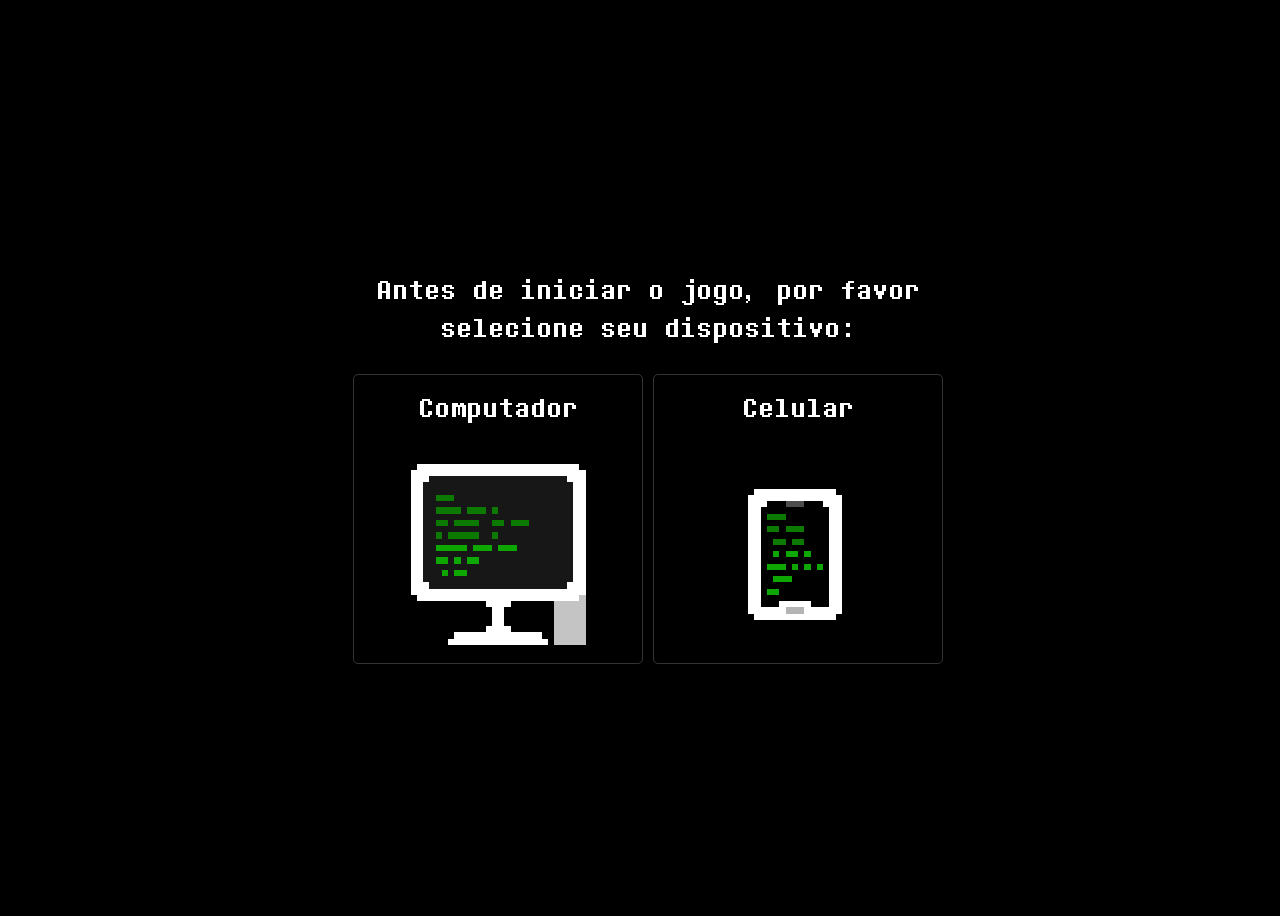
==== index.html @ c68a274b "Add files via upload" ====
<!DOCTYPE html>
<html lang="pt-BR">
<head>
    <meta charset="UTF-8">
    <meta name="viewport" content="width=device-width, initial-scale=1.0">
    <title>Abertura Revolta Quimica</title>
    <style>
        @font-face {
            font-family: "undertale";
            src: url('./Fonte/determination-mono-web-font/DeterminationMonoWebRegular-Z5oq.ttf');
        }
        * {
            font-family: undertale;
            color: white;
            box-sizing: border-box;
            user-select: none;
        }
        body {
            background-color: black;
            height: 100vh;
            width: 100vw;

            display: flex;
            align-items: center;
            justify-content: center;

            overflow: hidden;
            flex-direction: column;
            cursor: url('./Sprites/cursor.png') 0 0, auto;

            image-rendering: pixelated;
        }
        main {
            /*border: 2px solid rgba(255, 255, 255, 0.2);*/
            
            width: 600px;
            height: 300px;

            display: flex;
           
        }
        .texto {
            margin: 0px;
            font-size: 2rem;
            text-align: center;
            margin: 5px;
        }
        .secao {
            width: 300px;
            margin: 5px;
            border: 1px solid rgba(255, 255, 255, 0.2);
            border-radius: 5px;
            cursor: url('./Sprites/cursor2.png') 0 0, auto;
            display: flex;
            justify-content: center;
            align-items: center;
            flex-wrap: wrap;
            transition: 0.5s;
        }
        .secao:hover {
            border: 1px solid rgba(255, 255, 255, 0.8);
            transition: 0.5s;
        }
        #logotipo {
            opacity: 0.3;
        }

        .textos {
            margin: 20px;
        }
    </style>
</head>
<body>
    <div class="textos">
        <p class="texto"> Antes de iniciar o jogo, por favor </p>
        <p class="texto">selecione seu dispositivo: </p>
    </div>
    
    <main>
        
        <section class="Computador secao" onclick="irJogo1()">
            <p class="texto">Computador</p>
            <img src="./Sprites/pc.png" alt="computador" width="200px" height="200px">
        </section>
        <section class="Celular secao" onclick="irJogo2()">
            <p class="texto">Celular</p>
            <img src="./Sprites/celular.png" alt="computador" width="200px" height="200px">
        </section>
    </main>
    <!--<p class="texto" id="logotipo">@ImPollic </p>-->
</body>
<script>
    function irJogo1 () {
        localStorage.setItem('dispositivo', 'computador');
        window.location.assign('./jogo.html');
    }
    function irJogo2 () {
        localStorage.setItem('dispositivo', 'celular');
        window.location.assign('./jogo.html');
    }
</script>
</html>
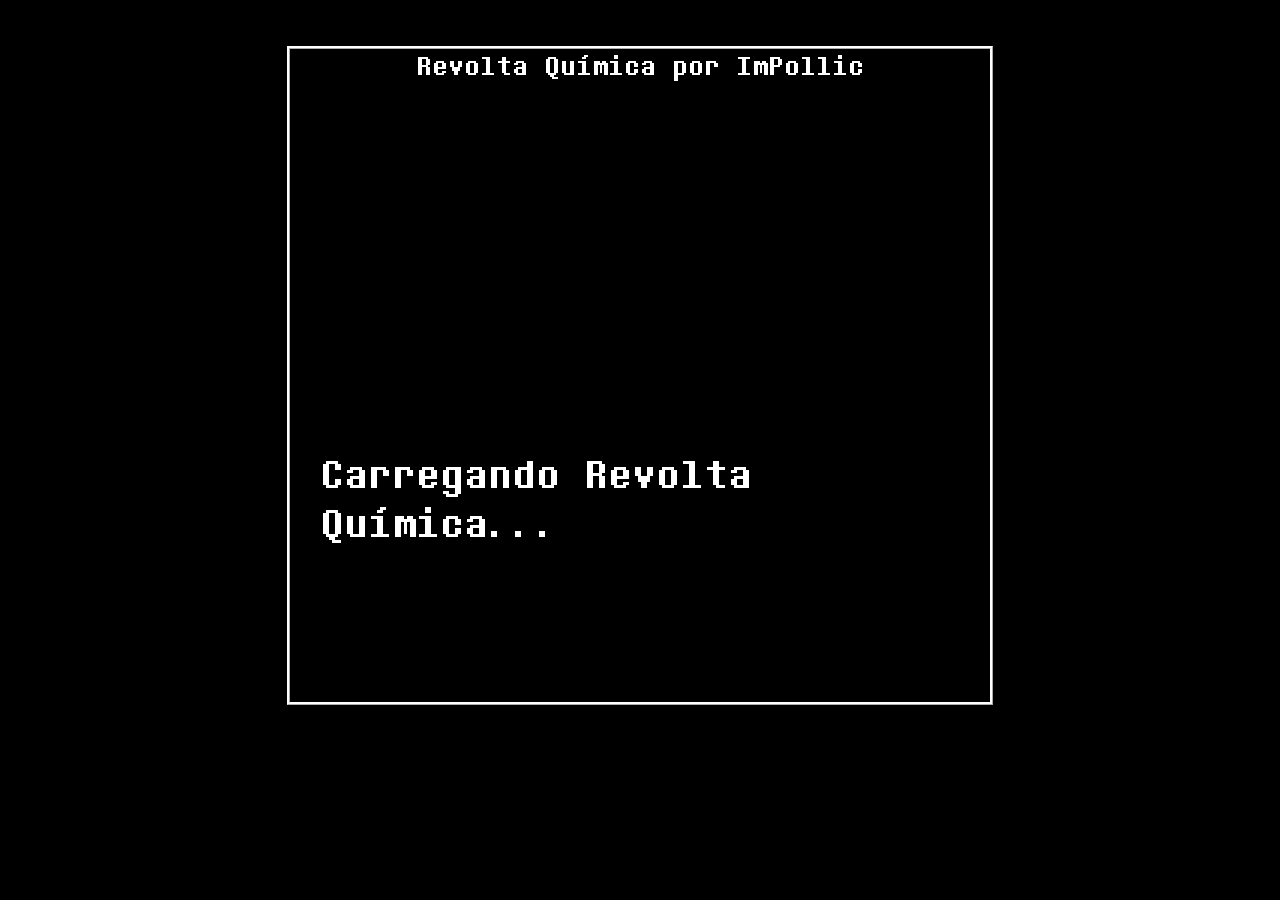
==== commit e1b60827: "feat: delta time and laser fix" ====
--- a/index.html
+++ b/index.html
@@ -1,102 +1,86 @@
 <!DOCTYPE html>
-<html lang="pt-BR">
-<head>
-    <meta charset="UTF-8">
+<html lang="pt-br">
+  <head>
+    <meta charset="utf-8" />
     <meta name="viewport" content="width=device-width, initial-scale=1.0">
-    <title>Abertura Revolta Quimica</title>
-    <style>
-        @font-face {
-            font-family: "undertale";
-            src: url('./Fonte/determination-mono-web-font/DeterminationMonoWebRegular-Z5oq.ttf');
-        }
-        * {
-            font-family: undertale;
-            color: white;
-            box-sizing: border-box;
-            user-select: none;
-        }
-        body {
-            background-color: black;
-            height: 100vh;
-            width: 100vw;
 
-            display: flex;
-            align-items: center;
-            justify-content: center;
+    <title>Revolta Química</title>
 
-            overflow: hidden;
-            flex-direction: column;
-            cursor: url('./Sprites/cursor.png') 0 0, auto;
+    <link rel="stylesheet" type="text/css" href="./style.css">
+    <link rel="icon" href="./Sprites/logo2.ico">
 
-            image-rendering: pixelated;
-        }
-        main {
-            /*border: 2px solid rgba(255, 255, 255, 0.2);*/
-            
-            width: 600px;
-            height: 300px;
+    <script src="./libraries/p5.min.js"></script>
+    <script src="./libraries/p5.sound.min.js"></script>
+  </head>
 
-            display: flex;
-           
-        }
-        .texto {
-            margin: 0px;
-            font-size: 2rem;
-            text-align: center;
-            margin: 5px;
-        }
-        .secao {
-            width: 300px;
-            margin: 5px;
-            border: 1px solid rgba(255, 255, 255, 0.2);
-            border-radius: 5px;
-            cursor: url('./Sprites/cursor2.png') 0 0, auto;
-            display: flex;
-            justify-content: center;
-            align-items: center;
-            flex-wrap: wrap;
-            transition: 0.5s;
-        }
-        .secao:hover {
-            border: 1px solid rgba(255, 255, 255, 0.8);
-            transition: 0.5s;
-        }
-        #logotipo {
-            opacity: 0.3;
-        }
+  <body>
+    <div class="JOGO" id="jogo">
+      <div class="title">
+        <div class="lado" id="lado"></div>
+        <div class="exit" id="botaosair" onclick="sairJogo();">✖</div>
+      </div>
+      <div class="container">
+        <div class="ladoVertical" id="ladoEsq"></div>
+        <div class="container-canvas" id="container-canvas">
+          <div class="acima" id="personagem-atacar-animacao"></div>
+        </div>
+        <div class="ladoVertical" id="ladoDir"></div>
+      </div>
+    </div>
+    <p id="estadoCarregamento">Carregando Revolta Química...</p>
+    
+    <script src="./Arquivos/core/cache.js"></script>
+    <script src="./Arquivos/core/musicManager.js"></script>
+    <script src="./Arquivos/Classes.js"></script>
+    <script>
+      (function() {
+        var isTouchDevice = 'ontouchstart' in window || navigator.maxTouchPoints > 0;
+        if (!isTouchDevice) return;
 
-        .textos {
-            margin: 20px;
-        }
-    </style>
-</head>
-<body>
-    <div class="textos">
-        <p class="texto"> Antes de iniciar o jogo, por favor </p>
-        <p class="texto">selecione seu dispositivo: </p>
-    </div>
+        var botoesDiv = document.createElement('div');
+        botoesDiv.className = 'botoes';
+
+        var dirs = [
+          { cls: 'botao-left',  down: irEsquerda,  up: NAOirEsquerda },
+          { cls: 'botao-up',    down: irCima,      up: NAOirCima },
+          { cls: 'botao-down',  down: irBaixo,     up: NAOirBaixo },
+          { cls: 'botao-right', down: irDireita,   up: NAOirDireita }
+        ];
+
+        dirs.forEach(function(d) {
+          var btn = document.createElement('button');
+          btn.className = 'botao ' + d.cls;
+
+          btn.addEventListener('touchstart', function(e) {
+            e.preventDefault();
+            btn.classList.add('active');
+            d.down();
+          }, { passive: false });
+
+          btn.addEventListener('touchend', function(e) {
+            e.preventDefault();
+            btn.classList.remove('active');
+            d.up();
+          }, { passive: false });
+
+          btn.addEventListener('touchcancel', function(e) {
+            btn.classList.remove('active');
+            d.up();
+          }, { passive: false });
+
+          botoesDiv.appendChild(btn);
+        });
+
+        document.getElementById('jogo').appendChild(botoesDiv);
+      })();
+    </script>
+    <script src="./Arquivos/Paginas.js"></script>
+    <script src="./Arquivos/Ataques.js"></script>   
+    <script src="./Arquivos/Descarga.js"></script>   
+    <script src="./Arquivos/Estequiometria.js"></script>   
+    <script src="./Arquivos/Controle.js"></script>
+    <script src="./Arquivos/Funcoes.js"></script>
+    <script src="./Arquivos/Principal.js"></script>
     
-    <main>
-        
-        <section class="Computador secao" onclick="irJogo1()">
-            <p class="texto">Computador</p>
-            <img src="./Sprites/pc.png" alt="computador" width="200px" height="200px">
-        </section>
-        <section class="Celular secao" onclick="irJogo2()">
-            <p class="texto">Celular</p>
-            <img src="./Sprites/celular.png" alt="computador" width="200px" height="200px">
-        </section>
-    </main>
-    <!--<p class="texto" id="logotipo">@ImPollic </p>-->
-</body>
-<script>
-    function irJogo1 () {
-        localStorage.setItem('dispositivo', 'computador');
-        window.location.assign('./jogo.html');
-    }
-    function irJogo2 () {
-        localStorage.setItem('dispositivo', 'celular');
-        window.location.assign('./jogo.html');
-    }
-</script>
-</html>+  </body>
+</html>
--- a/style.css
+++ b/style.css
@@ -0,0 +1,224 @@
+@font-face {
+  font-family: "undertale";
+  src: url('./Fonte/determination-mono-web-font/DeterminationMonoWebRegular-Z5oq.ttf');
+  /*   
+  ./Fonte/determination-mono-web-font/DeterminationSansWebRegular-369X.ttf*/
+}
+
+* {
+  user-select: none;
+}
+
+html, body {
+  margin: 0;
+  padding: 0;
+  display: flex;
+  justify-content: center;
+  align-items: center;
+  flex-direction: column;
+  height: 100vh;
+  width: 100vw;
+  background-color: black;
+  cursor: url('./Sprites/cursor.png') 0 0, auto;
+  overflow: hidden;
+}
+
+body {
+  background-color: black;
+  background-repeat: no-repeat;
+  background-size: cover;
+  image-rendering: pixelated;
+}
+canvas {
+  display: block;
+}
+#jogo {
+  font-family: undertale;
+  color: white;
+  font-size: 2rem;
+  animation: 0.2s fadeIn ease-in-out;
+}
+.lado {
+  background-color: rgb(0, 0, 0);
+  width: 700px;/*665px*/
+  border: 3px ridge white;
+  border-bottom: none;
+  color: white;
+  font-family: undertale;
+  font-size: 1.8rem;
+  text-align: center;
+}
+.ladoVertical {
+  background-color: black; 
+  width: 50px;
+  height: 600px;
+}
+.container {
+  display: flex;
+  border: 3px ridge white;
+  border-top: none;
+  padding-top: 10px;
+  padding-bottom: 10px;
+}
+.title {
+  display: flex;
+}
+.exit {
+  background-color: rgb(156, 43, 43);
+  width: 30px;
+  height: 30px;
+  border-right: 3px ridge white;
+  border-top: 3px ridge white;
+  color: white;
+  font-size: 1.5rem;
+  display: flex;
+  justify-content: center;
+  align-items: center;
+  transition: 0.2s;
+
+  display: none;
+}
+.exit:hover {
+  background-color: rgb(209, 43, 43);
+  transition: 0.2s;
+}
+#estadoCarregamento {
+  position: fixed;
+  top: 50%;
+  left: 50%;
+  transform: translate(-50%, -50%);
+  font-family: undertale;
+  color: white;
+  font-size: 3rem;
+  z-index: 100;
+  pointer-events: none;
+  transition: opacity 0.3s ease-out;
+}
+@keyframes fadeIn {
+  from {
+    opacity: 0;
+  }  
+  80% {
+    opacity: 0;
+  }
+  to {
+    opacity: 1;
+  }
+}
+@keyframes reversefadeIn {
+  from {
+    opacity: 1;
+  }  
+  80% {
+    opacity: 1;
+  }
+  to {
+    opacity: 0;
+  }
+}
+#container-canvas {
+  overflow: hidden;
+  position: relative;
+}
+.acima {
+  width: 600px;
+  height: 600px;
+  position: absolute;
+  display: none;
+  background-repeat: no-repeat;
+  background-position: center;
+  background-size: cover;
+  image-rendering: pixelated;
+  filter: brightness(1.5);
+  z-index: 100;
+}
+
+@keyframes animacaoLuta {
+  from {
+    transform: translateY(600px);
+    opacity: 0.4;
+
+  }
+  50% {
+    opacity: 0.4;
+  }
+  to {
+    transform: translateY(-300px);
+    opacity: 0;
+  }
+}
+
+.botoes {
+  width: 100%;
+  max-width: 690px;
+  height: auto;
+  display: flex;
+  align-items: center;
+  justify-content: center;
+  border: 3px ridge white;
+  border-top: none;
+  padding: 10px 5px;
+  gap: 8px;
+  -webkit-touch-callout: none;
+  -webkit-user-select: none;
+  -moz-user-select: none;
+  -ms-user-select: none;
+  user-select: none;
+  touch-action: manipulation;
+}
+.botao {
+  height: 56px;
+  width: 56px;
+  font-size: 0;
+  text-align: center;
+  color: white;
+  background-color: black;
+  border: 2px solid rgba(255, 255, 255, 0.4);
+  margin: 0;
+  flex-grow: 1;
+  max-width: 70px;
+  transition: background-color 0.05s, border-color 0.05s;
+  cursor: pointer;
+  position: relative;
+  -webkit-tap-highlight-color: transparent;
+  touch-action: manipulation;
+}
+.botao::before {
+  content: '';
+  position: absolute;
+  top: 50%;
+  left: 50%;
+  transform: translate(-50%, -50%);
+  width: 0;
+  height: 0;
+  border-style: solid;
+}
+.botao-left::before {
+  border-width: 10px 14px 10px 0;
+  border-color: transparent white transparent transparent;
+  left: 35%;
+}
+.botao-up::before {
+  border-width: 0 10px 14px 10px;
+  border-color: transparent transparent white transparent;
+  top: 40%;
+}
+.botao-down::before {
+  border-width: 14px 10px 0 10px;
+  border-color: white transparent transparent transparent;
+  top: 60%;
+}
+.botao-right::before {
+  border-width: 10px 0 10px 14px;
+  border-color: transparent transparent transparent white;
+  left: 65%;
+}
+.botao:active,
+.botao.active {
+  background-color: rgba(255, 255, 255, 0.25);
+  border-color: white;
+}
+#lado {
+  font-size: 2rem;
+  
+}
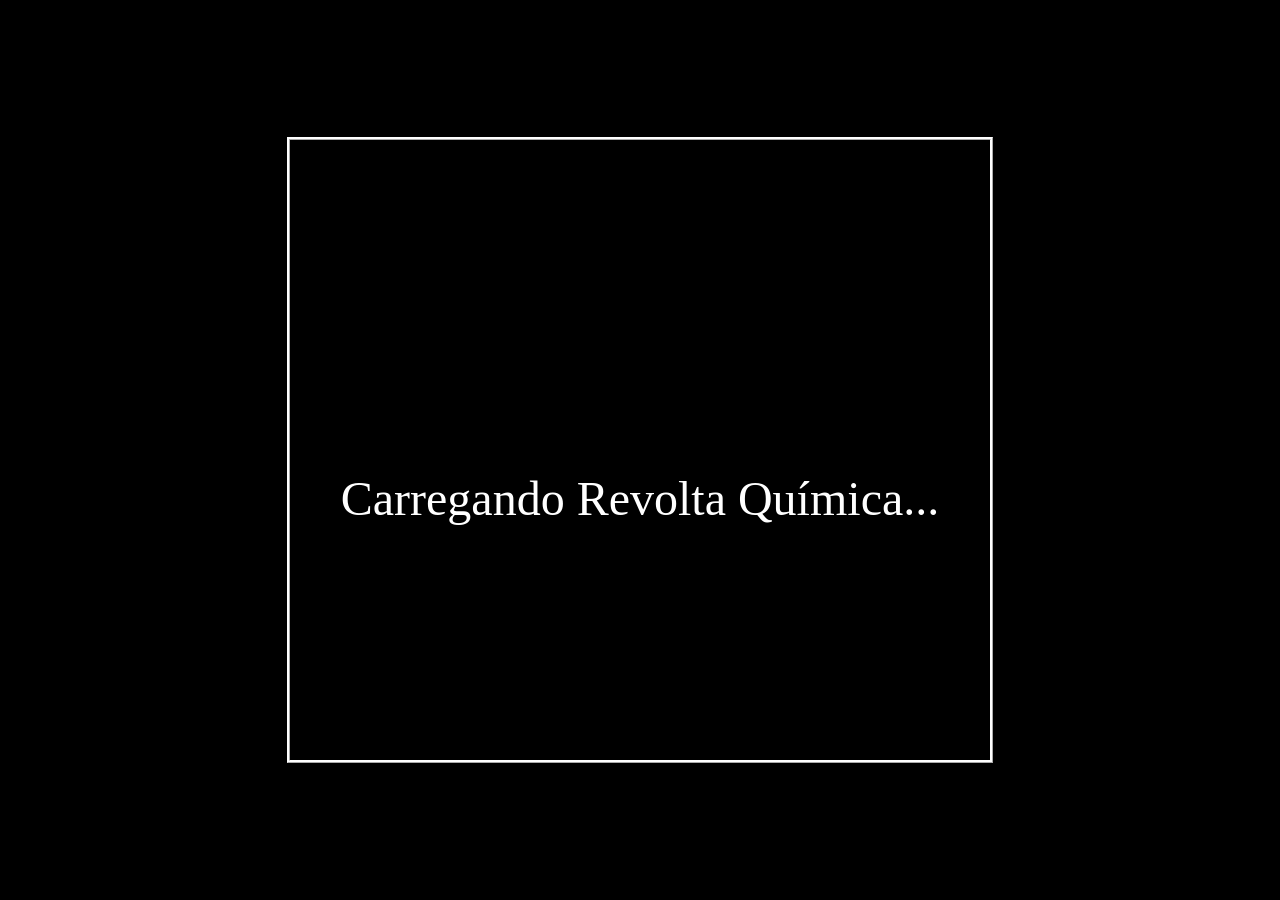
==== commit 4c6e9b13: "refactor: folder structure" ====
--- a/index.html
+++ b/index.html
@@ -6,8 +6,8 @@
 
     <title>Revolta Química</title>
 
-    <link rel="stylesheet" type="text/css" href="./style.css">
-    <link rel="icon" href="./Sprites/logo2.ico">
+    <link rel="stylesheet" type="text/css" href="./styles/style.css">
+    <link rel="icon" href="./assets/favicon.ico">
 
     <script src="./libraries/p5.min.js"></script>
     <script src="./libraries/p5.sound.min.js"></script>
@@ -29,9 +29,11 @@
     </div>
     <p id="estadoCarregamento">Carregando Revolta Química...</p>
     
-    <script src="./Arquivos/core/cache.js"></script>
-    <script src="./Arquivos/core/musicManager.js"></script>
-    <script src="./Arquivos/Classes.js"></script>
+    <script src="./src/core/cache.js"></script>
+    <script src="./src/core/musicManager.js"></script>
+
+    <script src="./src/Classes.js"></script>
+
     <script>
       (function() {
         var isTouchDevice = 'ontouchstart' in window || navigator.maxTouchPoints > 0;
@@ -74,13 +76,13 @@
         document.getElementById('jogo').appendChild(botoesDiv);
       })();
     </script>
-    <script src="./Arquivos/Paginas.js"></script>
-    <script src="./Arquivos/Ataques.js"></script>   
-    <script src="./Arquivos/Descarga.js"></script>   
-    <script src="./Arquivos/Estequiometria.js"></script>   
-    <script src="./Arquivos/Controle.js"></script>
-    <script src="./Arquivos/Funcoes.js"></script>
-    <script src="./Arquivos/Principal.js"></script>
+    <script src="./src/Paginas.js"></script>
+    <script src="./src/Ataques.js"></script>   
+    <script src="./src/Descarga.js"></script>   
+    <script src="./src/Estequiometria.js"></script>   
+    <script src="./src/Controle.js"></script>
+    <script src="./src/Funcoes.js"></script>
+    <script src="./src/Principal.js"></script>
     
   </body>
 </html>
--- a/styles/style.css
+++ b/styles/style.css
@@ -0,0 +1,224 @@
+@font-face {
+  font-family: "undertale";
+  src: url('./Fonte/determination-mono-web-font/DeterminationMonoWebRegular-Z5oq.ttf');
+  /*   
+  ./Fonte/determination-mono-web-font/DeterminationSansWebRegular-369X.ttf*/
+}
+
+* {
+  user-select: none;
+}
+
+html, body {
+  margin: 0;
+  padding: 0;
+  display: flex;
+  justify-content: center;
+  align-items: center;
+  flex-direction: column;
+  height: 100vh;
+  width: 100vw;
+  background-color: black;
+  cursor: url('./Sprites/cursor.png') 0 0, auto;
+  overflow: hidden;
+}
+
+body {
+  background-color: black;
+  background-repeat: no-repeat;
+  background-size: cover;
+  image-rendering: pixelated;
+}
+canvas {
+  display: block;
+}
+#jogo {
+  font-family: undertale;
+  color: white;
+  font-size: 2rem;
+  animation: 0.2s fadeIn ease-in-out;
+}
+.lado {
+  background-color: rgb(0, 0, 0);
+  width: 700px;/*665px*/
+  border: 3px ridge white;
+  border-bottom: none;
+  color: white;
+  font-family: undertale;
+  font-size: 1.8rem;
+  text-align: center;
+}
+.ladoVertical {
+  background-color: black; 
+  width: 50px;
+  height: 600px;
+}
+.container {
+  display: flex;
+  border: 3px ridge white;
+  border-top: none;
+  padding-top: 10px;
+  padding-bottom: 10px;
+}
+.title {
+  display: flex;
+}
+.exit {
+  background-color: rgb(156, 43, 43);
+  width: 30px;
+  height: 30px;
+  border-right: 3px ridge white;
+  border-top: 3px ridge white;
+  color: white;
+  font-size: 1.5rem;
+  display: flex;
+  justify-content: center;
+  align-items: center;
+  transition: 0.2s;
+
+  display: none;
+}
+.exit:hover {
+  background-color: rgb(209, 43, 43);
+  transition: 0.2s;
+}
+#estadoCarregamento {
+  position: fixed;
+  top: 50%;
+  left: 50%;
+  transform: translate(-50%, -50%);
+  font-family: undertale;
+  color: white;
+  font-size: 3rem;
+  z-index: 100;
+  pointer-events: none;
+  transition: opacity 0.3s ease-out;
+}
+@keyframes fadeIn {
+  from {
+    opacity: 0;
+  }  
+  80% {
+    opacity: 0;
+  }
+  to {
+    opacity: 1;
+  }
+}
+@keyframes reversefadeIn {
+  from {
+    opacity: 1;
+  }  
+  80% {
+    opacity: 1;
+  }
+  to {
+    opacity: 0;
+  }
+}
+#container-canvas {
+  overflow: hidden;
+  position: relative;
+}
+.acima {
+  width: 600px;
+  height: 600px;
+  position: absolute;
+  display: none;
+  background-repeat: no-repeat;
+  background-position: center;
+  background-size: cover;
+  image-rendering: pixelated;
+  filter: brightness(1.5);
+  z-index: 100;
+}
+
+@keyframes animacaoLuta {
+  from {
+    transform: translateY(600px);
+    opacity: 0.4;
+
+  }
+  50% {
+    opacity: 0.4;
+  }
+  to {
+    transform: translateY(-300px);
+    opacity: 0;
+  }
+}
+
+.botoes {
+  width: 100%;
+  max-width: 690px;
+  height: auto;
+  display: flex;
+  align-items: center;
+  justify-content: center;
+  border: 3px ridge white;
+  border-top: none;
+  padding: 10px 5px;
+  gap: 8px;
+  -webkit-touch-callout: none;
+  -webkit-user-select: none;
+  -moz-user-select: none;
+  -ms-user-select: none;
+  user-select: none;
+  touch-action: manipulation;
+}
+.botao {
+  height: 56px;
+  width: 56px;
+  font-size: 0;
+  text-align: center;
+  color: white;
+  background-color: black;
+  border: 2px solid rgba(255, 255, 255, 0.4);
+  margin: 0;
+  flex-grow: 1;
+  max-width: 70px;
+  transition: background-color 0.05s, border-color 0.05s;
+  cursor: pointer;
+  position: relative;
+  -webkit-tap-highlight-color: transparent;
+  touch-action: manipulation;
+}
+.botao::before {
+  content: '';
+  position: absolute;
+  top: 50%;
+  left: 50%;
+  transform: translate(-50%, -50%);
+  width: 0;
+  height: 0;
+  border-style: solid;
+}
+.botao-left::before {
+  border-width: 10px 14px 10px 0;
+  border-color: transparent white transparent transparent;
+  left: 35%;
+}
+.botao-up::before {
+  border-width: 0 10px 14px 10px;
+  border-color: transparent transparent white transparent;
+  top: 40%;
+}
+.botao-down::before {
+  border-width: 14px 10px 0 10px;
+  border-color: white transparent transparent transparent;
+  top: 60%;
+}
+.botao-right::before {
+  border-width: 10px 0 10px 14px;
+  border-color: transparent transparent transparent white;
+  left: 65%;
+}
+.botao:active,
+.botao.active {
+  background-color: rgba(255, 255, 255, 0.25);
+  border-color: white;
+}
+#lado {
+  font-size: 2rem;
+  
+}
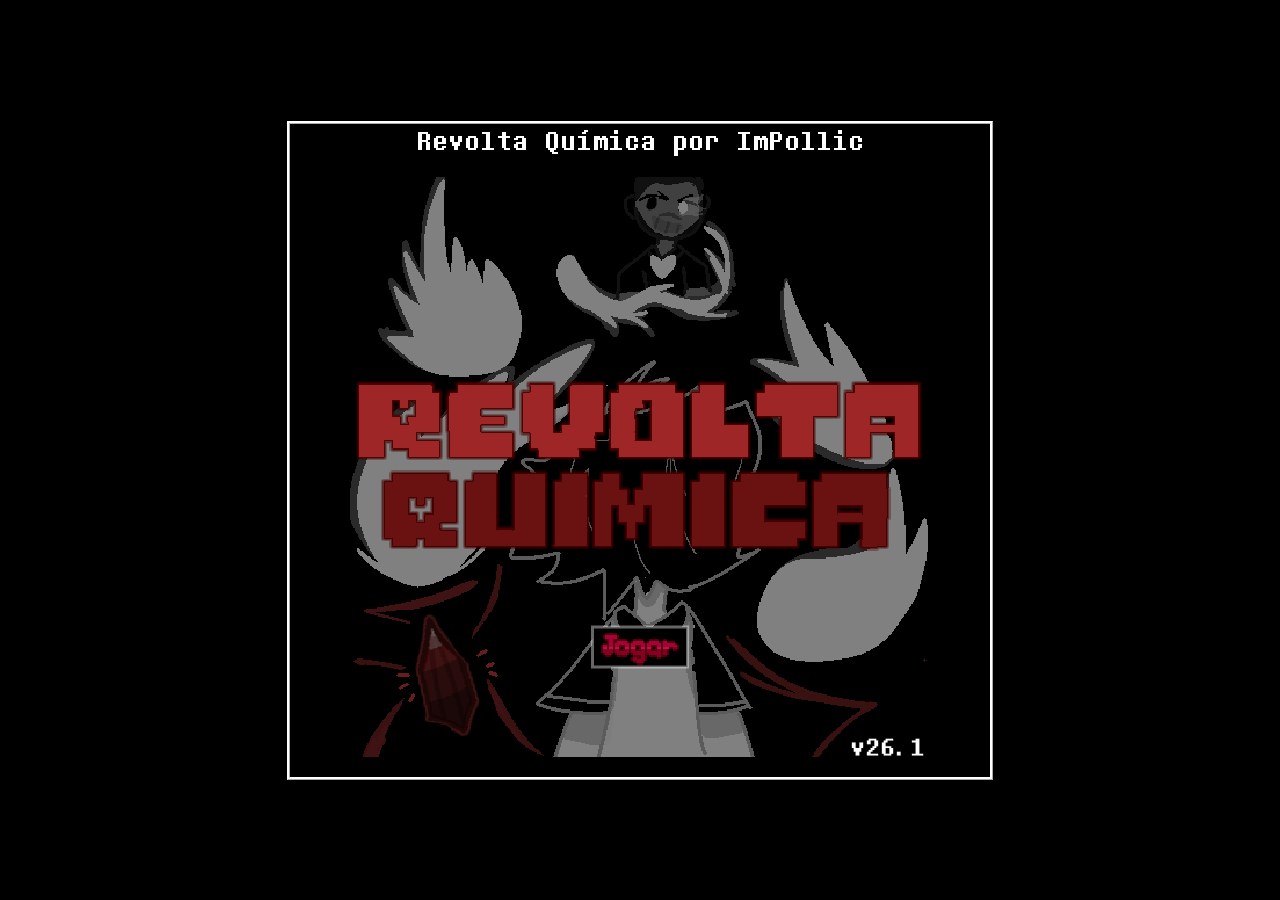
==== commit b5c932b2: "refactor: mapped old urls" ====
--- a/index.html
+++ b/index.html
@@ -30,9 +30,15 @@
     <p id="estadoCarregamento">Carregando Revolta Química...</p>
     
     <script src="./src/core/cache.js"></script>
-    <script src="./src/core/musicManager.js"></script>
+    <script src="./src/core/music-manager.js"></script>
 
-    <script src="./src/Classes.js"></script>
+    <script src="./src/classes/caixa.js"></script>
+    <script src="./src/classes/personagem.js"></script>
+    <script src="./src/classes/inimigo.js"></script>
+    <script src="./src/classes/caixa-dialogo.js"></script>
+    <script src="./src/classes/inimigo-sprite.js"></script>
+
+    <script src="./src/scenarios.js"></script>
 
     <script>
       (function() {
@@ -76,13 +82,24 @@
         document.getElementById('jogo').appendChild(botoesDiv);
       })();
     </script>
-    <script src="./src/Paginas.js"></script>
-    <script src="./src/Ataques.js"></script>   
-    <script src="./src/Descarga.js"></script>   
-    <script src="./src/Estequiometria.js"></script>   
-    <script src="./src/Controle.js"></script>
-    <script src="./src/Funcoes.js"></script>
-    <script src="./src/Principal.js"></script>
+
+    <script src="./src/attacks/player/ataques.js"></script>
+    <script src="./src/attacks/player/entalpia-explosiva.js"></script>
+    <script src="./src/attacks/player/forca-ionizante.js"></script>
+    <script src="./src/attacks/player/oxidacao-reduzida.js"></script>
+    <script src="./src/attacks/player/attack-animation.js"></script>
+
+    <script src="./src/attacks/inimigo/atom.js"></script>
+    <script src="./src/attacks/inimigo/feixe-inorganico.js"></script>
+    <script src="./src/attacks/inimigo/descarga.js"></script>
+    <script src="./src/attacks/inimigo/estequiometria.js"></script>
+    <script src="./src/attacks/inimigo/energias.js"></script>
+    <script src="./src/attacks/inimigo/explosion.js"></script>
+
+    <script src="./src/controller.js"></script>
+    <script src="./src/reset.js"></script>
+
+    <script src="./src/main.js"></script>
     
   </body>
 </html>
--- a/styles/style.css
+++ b/styles/style.css
@@ -1,8 +1,6 @@
 @font-face {
   font-family: "undertale";
-  src: url('./Fonte/determination-mono-web-font/DeterminationMonoWebRegular-Z5oq.ttf');
-  /*   
-  ./Fonte/determination-mono-web-font/DeterminationSansWebRegular-369X.ttf*/
+  src: url('../assets/fonts/determination-mono-web-regular.ttf');
 }
 
 * {
@@ -19,7 +17,7 @@
   height: 100vh;
   width: 100vw;
   background-color: black;
-  cursor: url('./Sprites/cursor.png') 0 0, auto;
+  cursor: url('../assets/sprites/ui/cursor/cursor.png') 0 0, auto;
   overflow: hidden;
 }
 
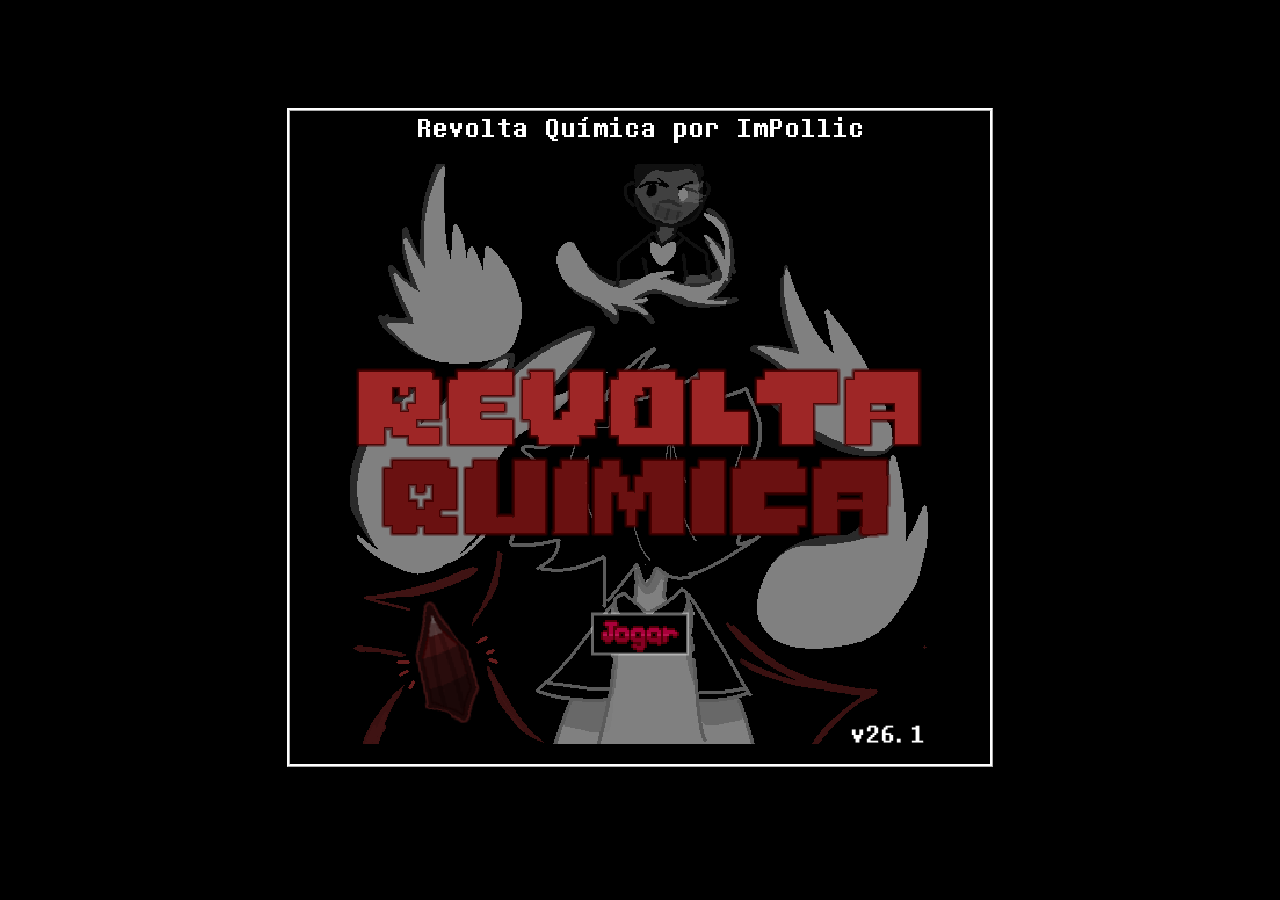
==== commit d53710db: "feat: skip dialogs and cutscenes" ====
--- a/index.html
+++ b/index.html
@@ -26,6 +26,7 @@
         </div>
         <div class="ladoVertical" id="ladoDir"></div>
       </div>
+      <div class="instrucoes-dialogo" id="instrucoes-dialogo">Segure Z para acelerar &middot; Clique/ENTER para completar a frase &middot; Clique/ENTER avançar</div>
     </div>
     <p id="estadoCarregamento">Carregando Revolta Química...</p>
     
--- a/styles/style.css
+++ b/styles/style.css
@@ -117,6 +117,21 @@
 #container-canvas {
   overflow: hidden;
   position: relative;
+}
+.instrucoes-dialogo {
+  font-family: undertale;
+  color: white;
+  font-size: 1rem;
+  text-align: center;
+  padding-top: 6px;
+  min-height: 1.2rem;
+  opacity: 0;
+  transform: translateY(-4px);
+  transition: opacity 0.25s ease-out, transform 0.25s ease-out;
+}
+.instrucoes-dialogo.visivel {
+  opacity: 1;
+  transform: translateY(0);
 }
 .acima {
   width: 600px;
